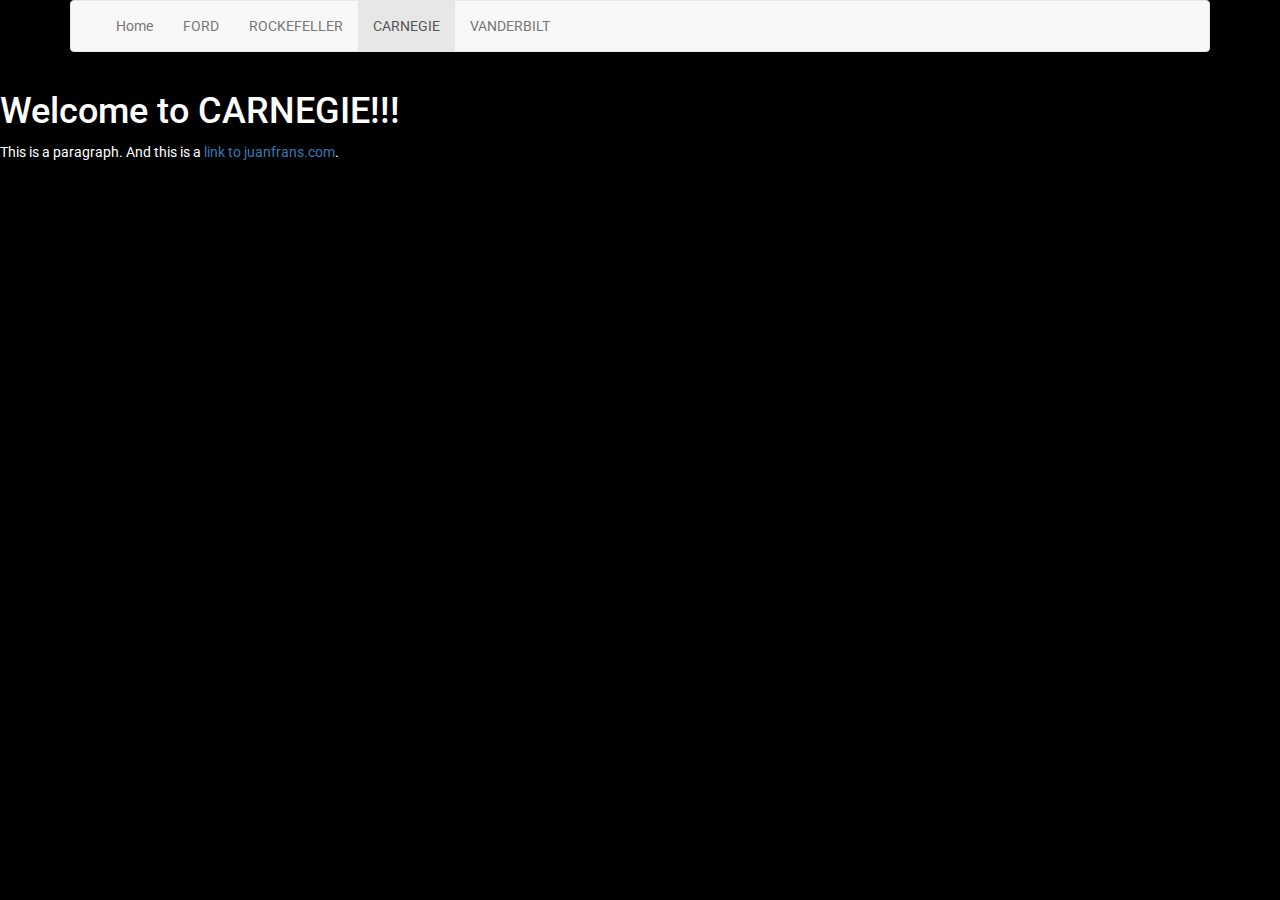
==== carnegie.html @ f8583164 "edited body" ====
<!DOCTYPE html>
<html lang="en">
  <head>
    <meta charset="utf-8">
    <meta http-equiv="X-UA-Compatible" content="IE=edge">
    <meta name="viewport" content="width=device-width, initial-scale=1">
    <!-- The above 3 meta tags *must* come first in the head; any other head content must come *after* these tags -->
    <title>Four Industrialists</title>

    <!-- Bootstrap -->
    <link href="css/bootstrap.min.css" rel="stylesheet">
    <link href="css/site-specific.css" rel="stylesheet">

    <!-- HTML5 shim and Respond.js for IE8 support of HTML5 elements and media queries -->
    <!-- WARNING: Respond.js doesn't work if you view the page via file:// -->
    <!--[if lt IE 9]>
      <script src="https://oss.maxcdn.com/html5shiv/3.7.3/html5shiv.min.js"></script>
      <script src="https://oss.maxcdn.com/respond/1.4.2/respond.min.js"></script>
    <![endif]-->
    <link href="https://fonts.googleapis.com/css?family=Roboto" rel="stylesheet">
  </head>
  <body>

    <div class="container">

      <!-- Static navbar -->
      <nav class="navbar navbar-default">
        <div class="container-fluid">
          <div class="navbar-header">
            <button type="button" class="navbar-toggle collapsed" data-toggle="collapse" data-target="#navbar" aria-expanded="false" aria-controls="navbar">
              <span class="sr-only">Toggle navigation</span>
              <span class="icon-bar"></span>
              <span class="icon-bar"></span>
              <span class="icon-bar"></span>
            </button>
          </div>
          <div id="navbar" class="navbar-collapse collapse">
            <ul class="nav navbar-nav">
              <li><a href="index.html">Home</a></li>
              <li><a href="ford.html">FORD</a></li>
              <li><a href="rockefeller.html">ROCKEFELLER</a></li>
              <li class="active"><a href="#">CARNEGIE</a></li>
              <li><a href="vanderbilt.html">VANDERBILT</a></li>
            </ul>
          </div><!--/.nav-collapse -->
        </div><!--/.container-fluid -->
      </nav>

    </div> <!-- /container -->

    <h1>Welcome to CARNEGIE!!!</h1>
    <p>This is a paragraph. And this is a <a href="www.juanfrans.com"> link to juanfrans.com</a>.</p>
    <iframe width="100%" height="520" frameborder="0" src="https://isabelcarrasco.carto.com/builder/4dfc08bc-b8b4-11e6-9e2c-0e05a8b3e3d7/embed" allowfullscreen webkitallowfullscreen mozallowfullscreen oallowfullscreen msallowfullscreen></iframe>

    <!-- jQuery (necessary for Bootstrap's JavaScript plugins) -->
    <script src="https://ajax.googleapis.com/ajax/libs/jquery/1.12.4/jquery.min.js"></script>
    <!-- Include all compiled plugins (below), or include individual files as needed -->
    <script src="js/bootstrap.min.js"></script>
  </body>
</html>
---- css/site-specific.css ----
body{
	background-color:#000000;
	color: white;
	font-family: 'Roboto', sans-serif;
}

p.ford-parragraph{
	font-size: 3em;
}

p.other{
	font-size: 1em;
}
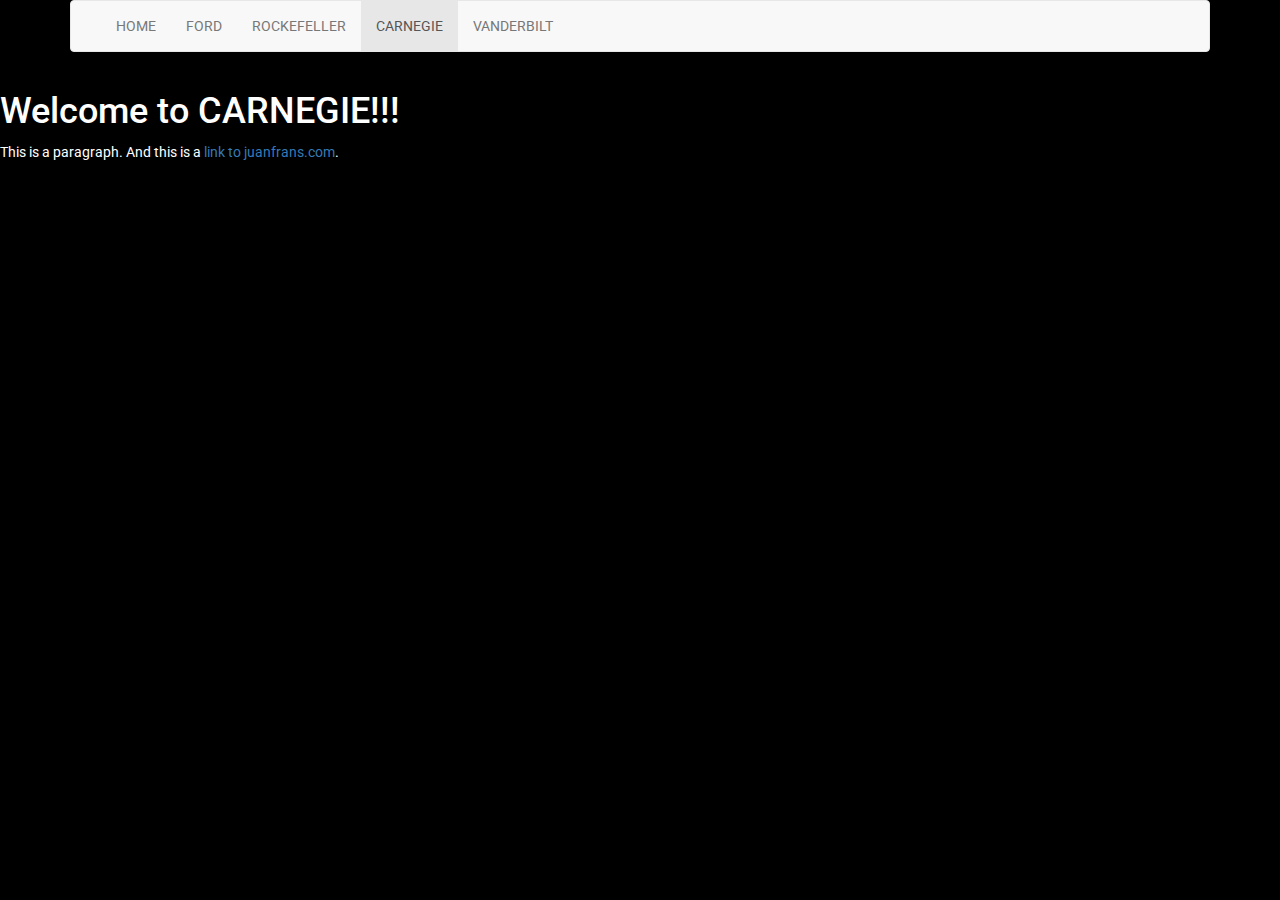
==== commit ebef083c: "edited background color of navbar" ====
--- a/carnegie.html
+++ b/carnegie.html
@@ -36,7 +36,7 @@
           </div>
           <div id="navbar" class="navbar-collapse collapse">
             <ul class="nav navbar-nav">
-              <li><a href="index.html">Home</a></li>
+              <li><a href="index.html">HOME</a></li>
               <li><a href="ford.html">FORD</a></li>
               <li><a href="rockefeller.html">ROCKEFELLER</a></li>
               <li class="active"><a href="#">CARNEGIE</a></li>
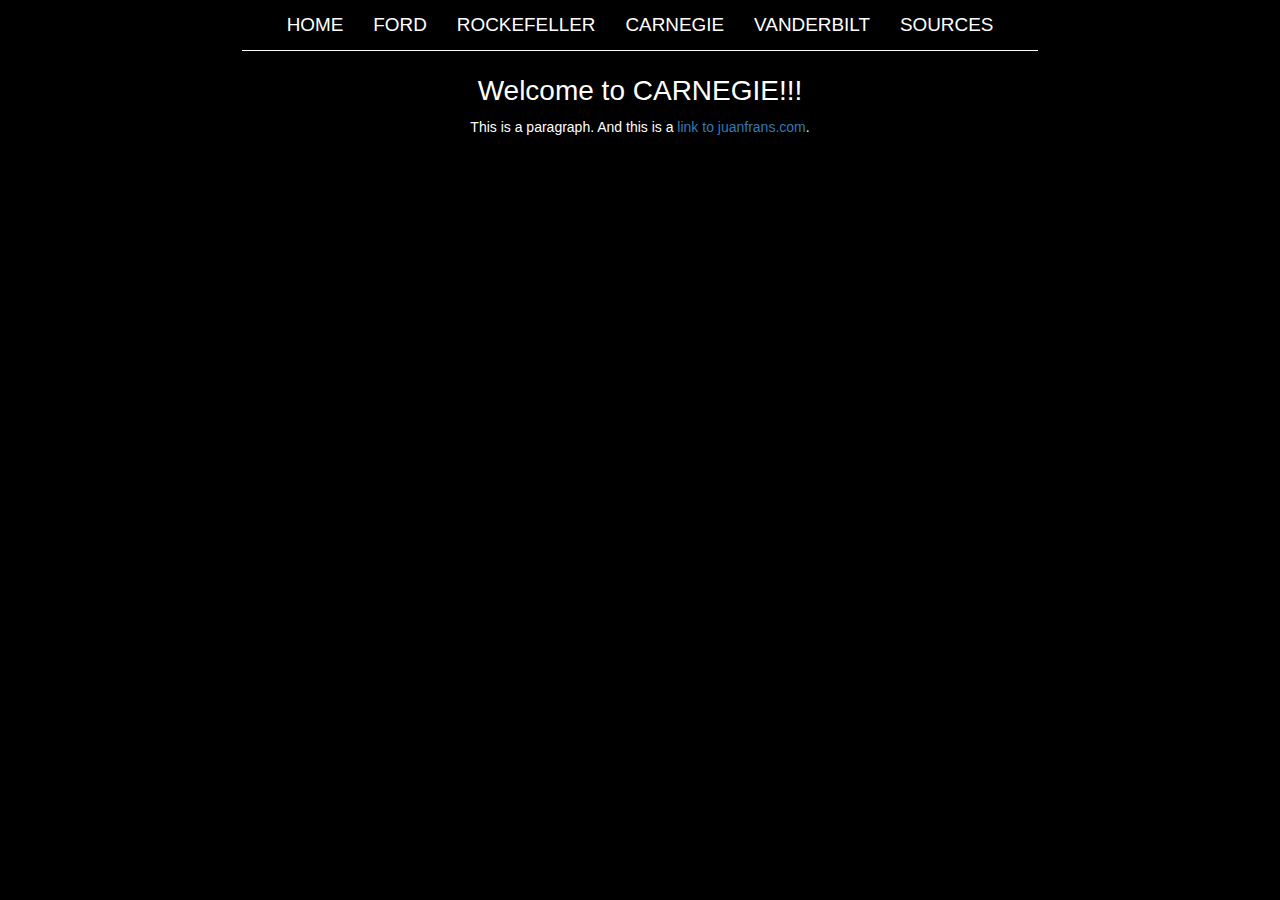
==== commit 1f9935f4: "added source link" ====
--- a/carnegie.html
+++ b/carnegie.html
@@ -41,6 +41,7 @@
               <li><a href="rockefeller.html">ROCKEFELLER</a></li>
               <li class="active"><a href="#">CARNEGIE</a></li>
               <li><a href="vanderbilt.html">VANDERBILT</a></li>
+              <li><a href="sources.html">SOURCES</a></li>
             </ul>
           </div><!--/.nav-collapse -->
         </div><!--/.container-fluid -->
@@ -48,9 +49,12 @@
 
     </div> <!-- /container -->
 
+    <!-- descritpion -->
     <h1>Welcome to CARNEGIE!!!</h1>
     <p>This is a paragraph. And this is a <a href="www.juanfrans.com"> link to juanfrans.com</a>.</p>
-    <iframe width="100%" height="520" frameborder="0" src="https://isabelcarrasco.carto.com/builder/4dfc08bc-b8b4-11e6-9e2c-0e05a8b3e3d7/embed" allowfullscreen webkitallowfullscreen mozallowfullscreen oallowfullscreen msallowfullscreen></iframe>
+
+    <!-- carto map -->
+    <iframe width="70%" height="520" frameborder="0" src="https://mappingclass.carto.com/builder/627fe878-c2da-11e6-9a6b-0e05a8b3e3d7/embed" allowfullscreen webkitallowfullscreen mozallowfullscreen oallowfullscreen msallowfullscreen></iframe>
 
     <!-- jQuery (necessary for Bootstrap's JavaScript plugins) -->
     <script src="https://ajax.googleapis.com/ajax/libs/jquery/1.12.4/jquery.min.js"></script>
--- a/css/site-specific.css
+++ b/css/site-specific.css
@@ -1,13 +1,109 @@
+/* Body */
 body{
 	background-color:#000000;
 	color: white;
 	font-family: 'Roboto', sans-serif;
 }
 
+/* Navbar */
+.navbar-default{
+	background-color: #000000;
+	border-style: none;
+	float: none;
+	display: block;
+	text-align:center;
+	margin: auto;
+}
+.navbar-default .container-fluid{
+	border-bottom: 1px solid #ffffff;
+	display: inline-block;
+}
+.navbar-default .navbar-nav > li > a {
+	color: #ffffff;
+	font-family: "futura-pt", helvetica, sans-serif;
+	font-size: 1.35em;
+	font-style: normal;
+	font-weight: 200;
+	text-decoration: none;
+	background-color: #000000;
+}
+.navbar-default .navbar-nav > li > a:hover {
+	color: #f1a2a2;
+	text-decoration: none;
+}
+.navbar-default .navbar-nav > .active > a {
+	color: #ffffff;
+	font-weight: 400;
+	background-color: #000000;
+}
+.navbar-default .navbar-nav > .active > a:hover {
+	color: #ffffff;
+	background-color: #000000;
+	text-decoration: none;
+}
+.navbar-default .navbar-toggle {
+	border: none;
+}
+.navbar-default .navbar-toggle .icon-bar {
+    background-color: #4C4C4C;
+}
+
+
+/* ---- Individual ---- */
+/* -- headers -- */
+h1 {
+	text-align: center;
+	color: #ffffff;
+	font-family: "futura-pt", helvetica, sans-serif;
+	font-size: 2em;
+	font-style: normal;
+	font-weight: 200;
+	text-decoration: none;
+}
+
+h2 {
+	text-align: center;
+}
+
+h3 {
+	text-align: center;
+}
+h4 {
+	text-align: center;
+}
+
+/* -- paragraphs --*/
+p {
+	text-align: center;
+	color: #ffffff;
+	font-family: "futura-pt", helvetica, sans-serif;
+	font-size: 1em;
+	font-style: normal;
+	font-weight: 200;
+	text-decoration: none;
+}
+
+/* ---- IFRAMES ---- */
+iframe {
+	display: block;
+	margin: auto;
+}
+
+/* ---- HOME BUTTON ---- */
 p.ford-parragraph{
-	font-size: 3em;
+	font-size: 2em;
+	text-align: center;
 }
 
 p.other{
 	font-size: 1em;
-}+	text-align: center;
+}
+
+/* ---- FORD BUTTON ---- */
+
+/* -- ROCKEFELLER BUTTON ---- */
+
+/* ---- CARNEGIE BUTTON ---- */
+
+/* ---- VANDERBILT BUTTON---- */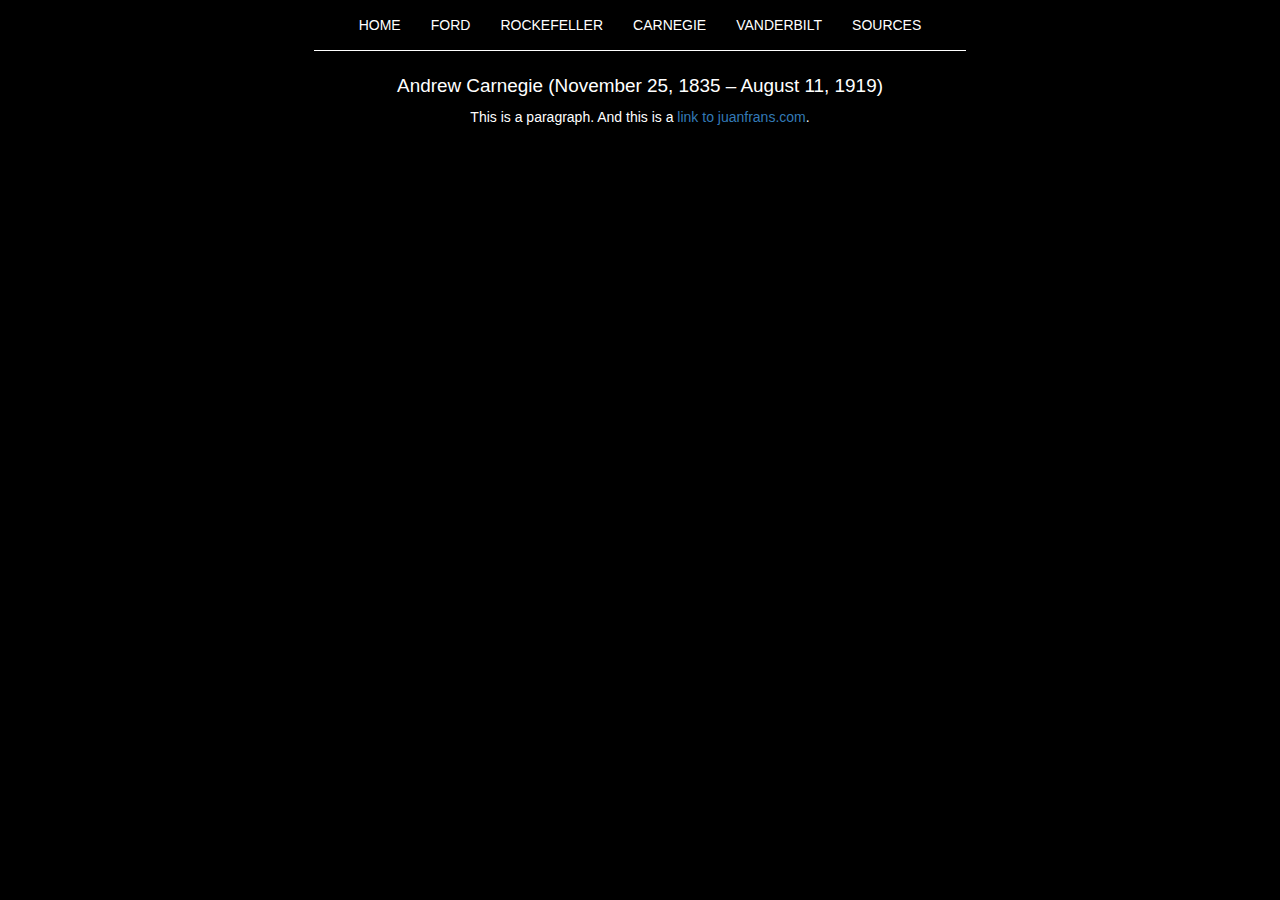
==== commit 724d9365: "updated sources and formatting" ====
--- a/carnegie.html
+++ b/carnegie.html
@@ -50,8 +50,8 @@
     </div> <!-- /container -->
 
     <!-- descritpion -->
-    <h1>Welcome to CARNEGIE!!!</h1>
-    <p>This is a paragraph. And this is a <a href="www.juanfrans.com"> link to juanfrans.com</a>.</p>
+    <h1 class="carnegie-header">Andrew Carnegie (November 25, 1835 – August 11, 1919)</h1>
+    <p class="ford-paragraph">This is a paragraph. And this is a <a href="www.juanfrans.com"> link to juanfrans.com</a>.</p>
 
     <!-- carto map -->
     <iframe width="70%" height="520" frameborder="0" src="https://mappingclass.carto.com/builder/627fe878-c2da-11e6-9a6b-0e05a8b3e3d7/embed" allowfullscreen webkitallowfullscreen mozallowfullscreen oallowfullscreen msallowfullscreen></iframe>
--- a/css/site-specific.css
+++ b/css/site-specific.css
@@ -21,7 +21,7 @@
 .navbar-default .navbar-nav > li > a {
 	color: #ffffff;
 	font-family: "futura-pt", helvetica, sans-serif;
-	font-size: 1.35em;
+	font-size: 1em;
 	font-style: normal;
 	font-weight: 200;
 	text-decoration: none;
@@ -55,18 +55,30 @@
 	text-align: center;
 	color: #ffffff;
 	font-family: "futura-pt", helvetica, sans-serif;
-	font-size: 2em;
+	font-size: 1.35em;
 	font-style: normal;
-	font-weight: 200;
+	font-weight: 150;
 	text-decoration: none;
 }
 
 h2 {
-	text-align: center;
+	text-align: left;
+	color: #ffffff;
+	font-family: "futura-pt", helvetica, sans-serif;
+	font-size: 1em;
+	font-style: normal;
+	font-weight: 150;
+	text-decoration: none;
 }
 
 h3 {
-	text-align: center;
+	text-align: left;
+	color: #ffffff;
+	font-family: "futura-pt", helvetica, sans-serif;
+	font-size: 1em;
+	font-style: normal;
+	font-weight: 150;
+	text-decoration: none;
 }
 h4 {
 	text-align: center;
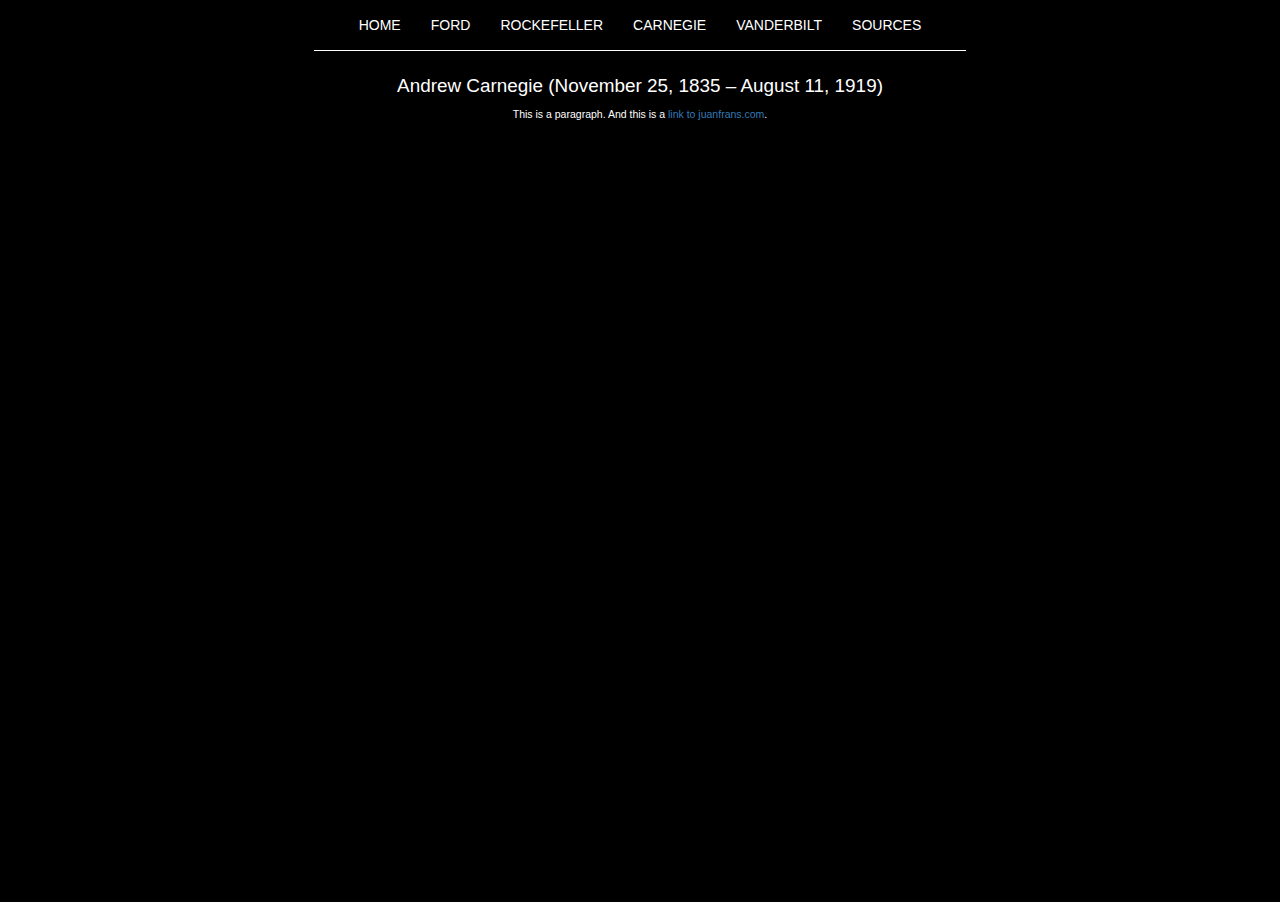
==== commit d3c0dd26: "update on map size" ====
--- a/carnegie.html
+++ b/carnegie.html
@@ -54,7 +54,7 @@
     <p class="ford-paragraph">This is a paragraph. And this is a <a href="www.juanfrans.com"> link to juanfrans.com</a>.</p>
 
     <!-- carto map -->
-    <iframe width="70%" height="520" frameborder="0" src="https://mappingclass.carto.com/builder/627fe878-c2da-11e6-9a6b-0e05a8b3e3d7/embed" allowfullscreen webkitallowfullscreen mozallowfullscreen oallowfullscreen msallowfullscreen></iframe>
+    <iframe width="70%" height="770" frameborder="0" src="https://mappingclass.carto.com/builder/627fe878-c2da-11e6-9a6b-0e05a8b3e3d7/embed" allowfullscreen webkitallowfullscreen mozallowfullscreen oallowfullscreen msallowfullscreen></iframe>
 
     <!-- jQuery (necessary for Bootstrap's JavaScript plugins) -->
     <script src="https://ajax.googleapis.com/ajax/libs/jquery/1.12.4/jquery.min.js"></script>
--- a/css/site-specific.css
+++ b/css/site-specific.css
@@ -89,7 +89,7 @@
 	text-align: center;
 	color: #ffffff;
 	font-family: "futura-pt", helvetica, sans-serif;
-	font-size: 1em;
+	font-size: .75em;
 	font-style: normal;
 	font-weight: 200;
 	text-decoration: none;
@@ -101,14 +101,18 @@
 	margin: auto;
 }
 
-/* ---- HOME BUTTON ---- */
-p.ford-parragraph{
-	font-size: 2em;
+/* ---- HOME PAGE ---- */
+
+p.project-description{
+	margin: 0px 300px 0px 300px;
+}
+img.vimeo-image{
 	text-align: center;
+	display: block;
+	margin: auto;
 }
 
-p.other{
-	font-size: 1em;
+p.names{
 	text-align: center;
 }
 
@@ -118,4 +122,12 @@
 
 /* ---- CARNEGIE BUTTON ---- */
 
-/* ---- VANDERBILT BUTTON---- */+/* ---- VANDERBILT BUTTON ---- */
+
+/* ---- SOURCES ---- */
+h2.header-sources{
+	margin: 20px 300px 0px 300px;
+}
+ul.sources{
+	margin: 0px 280px 0px 280px;
+}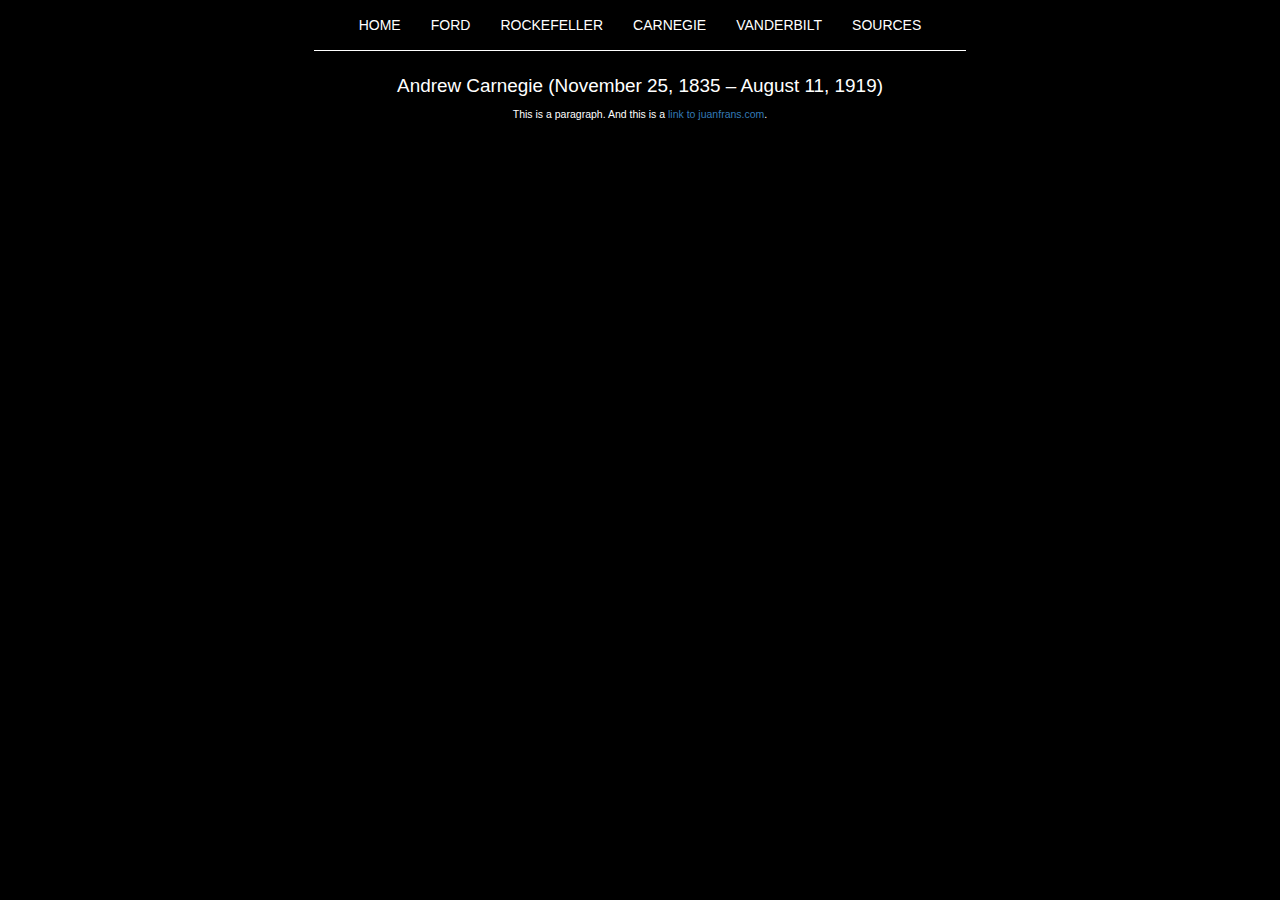
==== commit 6c1a3c7f: "update map height size" ====
--- a/carnegie.html
+++ b/carnegie.html
@@ -54,7 +54,7 @@
     <p class="ford-paragraph">This is a paragraph. And this is a <a href="www.juanfrans.com"> link to juanfrans.com</a>.</p>
 
     <!-- carto map -->
-    <iframe width="70%" height="770" frameborder="0" src="https://mappingclass.carto.com/builder/627fe878-c2da-11e6-9a6b-0e05a8b3e3d7/embed" allowfullscreen webkitallowfullscreen mozallowfullscreen oallowfullscreen msallowfullscreen></iframe>
+    <iframe width="70%" height="670" frameborder="0" src="https://mappingclass.carto.com/builder/627fe878-c2da-11e6-9a6b-0e05a8b3e3d7/embed" allowfullscreen webkitallowfullscreen mozallowfullscreen oallowfullscreen msallowfullscreen></iframe>
 
     <!-- jQuery (necessary for Bootstrap's JavaScript plugins) -->
     <script src="https://ajax.googleapis.com/ajax/libs/jquery/1.12.4/jquery.min.js"></script>
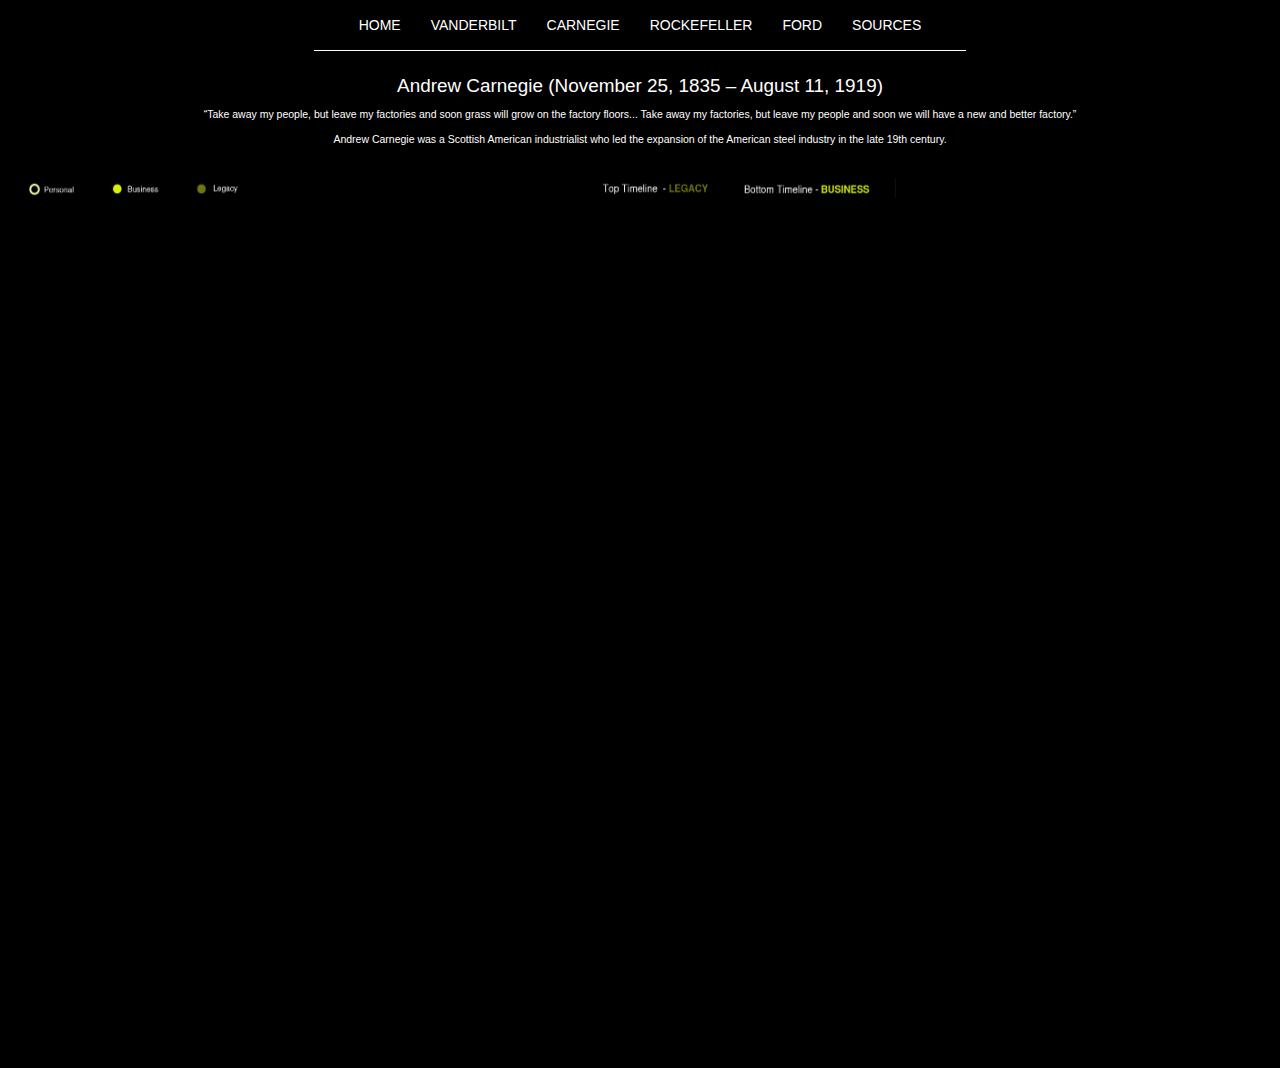
==== commit 9ecfac53: "updated legends" ====
--- a/carnegie.html
+++ b/carnegie.html
@@ -37,10 +37,10 @@
           <div id="navbar" class="navbar-collapse collapse">
             <ul class="nav navbar-nav">
               <li><a href="index.html">HOME</a></li>
+              <li><a href="vanderbilt.html">VANDERBILT</a></li>
+              <li class="active"><a href="#">CARNEGIE</a></li> 
+              <li><a href="rockefeller.html">ROCKEFELLER</a></li>                                         
               <li><a href="ford.html">FORD</a></li>
-              <li><a href="rockefeller.html">ROCKEFELLER</a></li>
-              <li class="active"><a href="#">CARNEGIE</a></li>
-              <li><a href="vanderbilt.html">VANDERBILT</a></li>
               <li><a href="sources.html">SOURCES</a></li>
             </ul>
           </div><!--/.nav-collapse -->
@@ -51,10 +51,14 @@
 
     <!-- descritpion -->
     <h1 class="carnegie-header">Andrew Carnegie (November 25, 1835 – August 11, 1919)</h1>
-    <p class="ford-paragraph">This is a paragraph. And this is a <a href="www.juanfrans.com"> link to juanfrans.com</a>.</p>
+    <p class="carnegie-quote">“Take away my people, but leave my factories and soon grass will grow on the factory floors...  Take away my factories, but leave my people and soon we will have a new and better factory.”</p>
+    <p class="carnegie-paragraph">Andrew Carnegie was a Scottish American industrialist who led the expansion of the American steel industry in the late 19th century.</p><br>
+
+    <!-- Legend -->
+    <img class="carnegie-legend" src="img/Carnegie_Legend.jpg" width="70%" height="20" alt="ford_legend">
 
     <!-- carto map -->
-    <iframe width="70%" height="670" frameborder="0" src="https://mappingclass.carto.com/builder/627fe878-c2da-11e6-9a6b-0e05a8b3e3d7/embed" allowfullscreen webkitallowfullscreen mozallowfullscreen oallowfullscreen msallowfullscreen></iframe>
+    <iframe width="70%" height="870" frameborder="0" src="https://mappingclass.carto.com/builder/627fe878-c2da-11e6-9a6b-0e05a8b3e3d7/embed" allowfullscreen webkitallowfullscreen mozallowfullscreen oallowfullscreen msallowfullscreen></iframe>
 
     <!-- jQuery (necessary for Bootstrap's JavaScript plugins) -->
     <script src="https://ajax.googleapis.com/ajax/libs/jquery/1.12.4/jquery.min.js"></script>
--- a/css/site-specific.css
+++ b/css/site-specific.css
@@ -2,7 +2,7 @@
 body{
 	background-color:#000000;
 	color: white;
-	font-family: 'Roboto', sans-serif;
+	font-family: "roboto", sans-serif;
 }
 
 /* Navbar */
@@ -118,6 +118,12 @@
 
 /* ---- FORD BUTTON ---- */
 
+img.ford-legend{
+	text-align: center;
+	display: block;
+	margin: auto;
+}
+
 /* -- ROCKEFELLER BUTTON ---- */
 
 /* ---- CARNEGIE BUTTON ---- */
@@ -130,4 +136,7 @@
 }
 ul.sources{
 	margin: 0px 280px 0px 280px;
+}
+a:visited {
+	color: #660000;
 }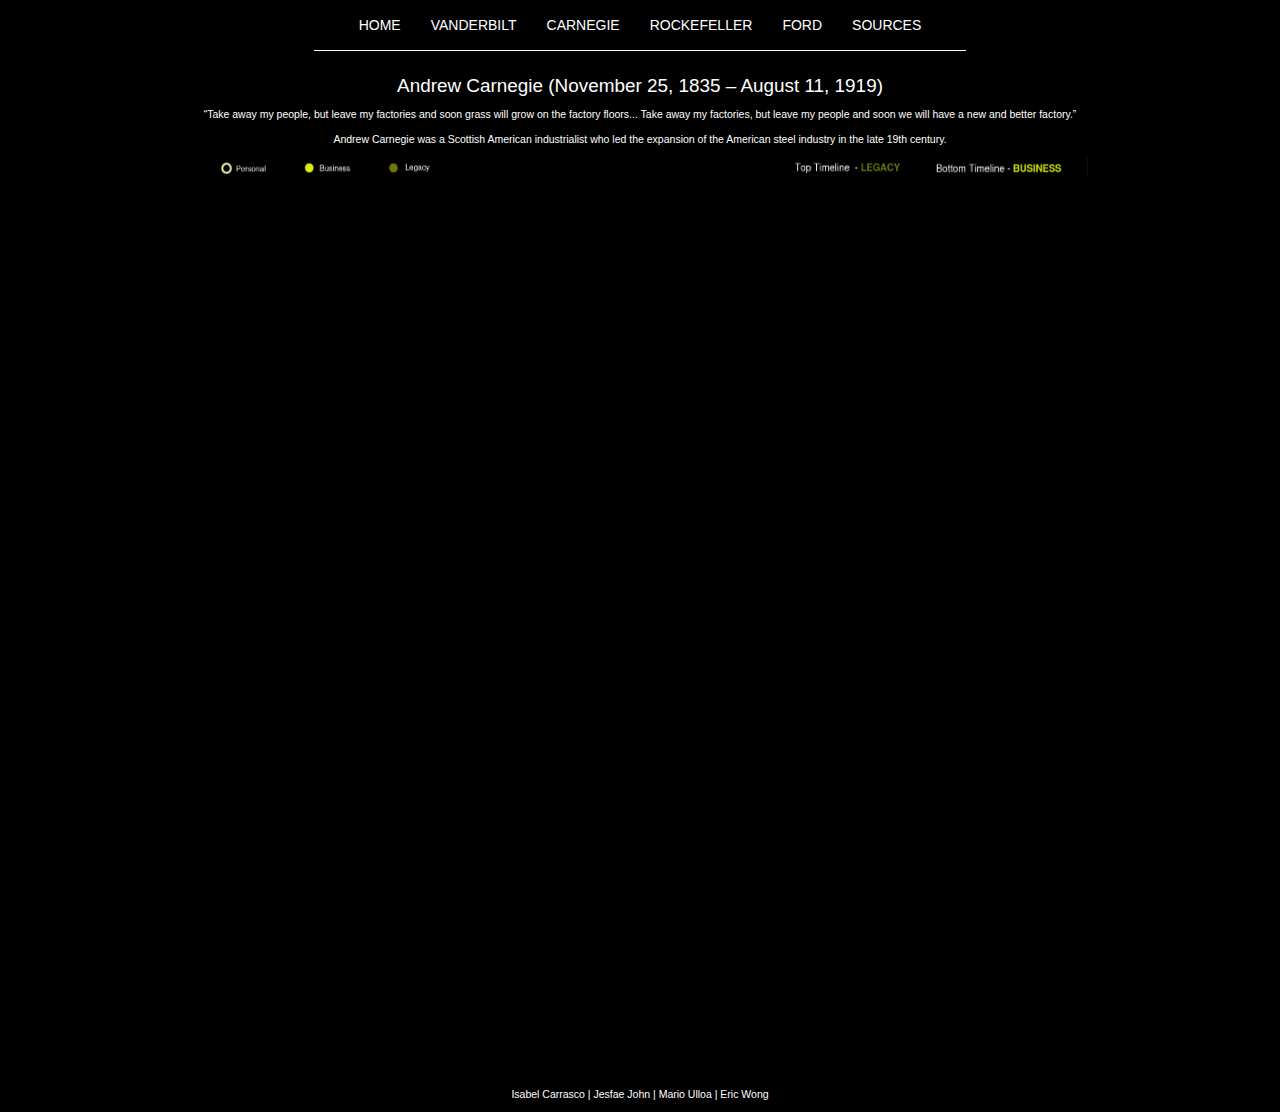
==== commit 4d1fca03: "updated legend and names" ====
--- a/carnegie.html
+++ b/carnegie.html
@@ -52,13 +52,16 @@
     <!-- descritpion -->
     <h1 class="carnegie-header">Andrew Carnegie (November 25, 1835 – August 11, 1919)</h1>
     <p class="carnegie-quote">“Take away my people, but leave my factories and soon grass will grow on the factory floors...  Take away my factories, but leave my people and soon we will have a new and better factory.”</p>
-    <p class="carnegie-paragraph">Andrew Carnegie was a Scottish American industrialist who led the expansion of the American steel industry in the late 19th century.</p><br>
+    <p class="carnegie-paragraph">Andrew Carnegie was a Scottish American industrialist who led the expansion of the American steel industry in the late 19th century.</p>
 
     <!-- Legend -->
-    <img class="carnegie-legend" src="img/Carnegie_Legend.jpg" width="70%" height="20" alt="ford_legend">
+    <img class="carnegie-legend" src="img/Carnegie_Legend.jpg" width="70%" height="20" alt="carnegie_legend">
 
     <!-- carto map -->
-    <iframe width="70%" height="870" frameborder="0" src="https://mappingclass.carto.com/builder/627fe878-c2da-11e6-9a6b-0e05a8b3e3d7/embed" allowfullscreen webkitallowfullscreen mozallowfullscreen oallowfullscreen msallowfullscreen></iframe>
+    <iframe width="70%" height="870" frameborder="0" src="https://mappingclass.carto.com/builder/627fe878-c2da-11e6-9a6b-0e05a8b3e3d7/embed" allowfullscreen webkitallowfullscreen mozallowfullscreen oallowfullscreen msallowfullscreen></iframe><br><br>
+
+    <!-- names -->
+    <p class="names">Isabel Carrasco | Jesfae John | Mario Ulloa | Eric Wong</p>
 
     <!-- jQuery (necessary for Bootstrap's JavaScript plugins) -->
     <script src="https://ajax.googleapis.com/ajax/libs/jquery/1.12.4/jquery.min.js"></script>
--- a/css/site-specific.css
+++ b/css/site-specific.css
@@ -116,19 +116,34 @@
 	text-align: center;
 }
 
+/* ---- VANDERBILT BUTTON ---- */
+img.vanderbilt-legend{
+	text-align: center;
+	display: block;
+	margin: auto;
+}
+
+/* ---- CARNEGIE BUTTON ---- */
+img.carnegie-legend{
+	text-align: center;
+	display: block;
+	margin: auto;
+}
+
+/* -- ROCKEFELLER BUTTON ---- */
+img.rockefeller-legend{
+	text-align: center;
+	display: block;
+	margin: auto;
+}
+
 /* ---- FORD BUTTON ---- */
-
 img.ford-legend{
 	text-align: center;
 	display: block;
 	margin: auto;
 }
 
-/* -- ROCKEFELLER BUTTON ---- */
-
-/* ---- CARNEGIE BUTTON ---- */
-
-/* ---- VANDERBILT BUTTON ---- */
 
 /* ---- SOURCES ---- */
 h2.header-sources{
